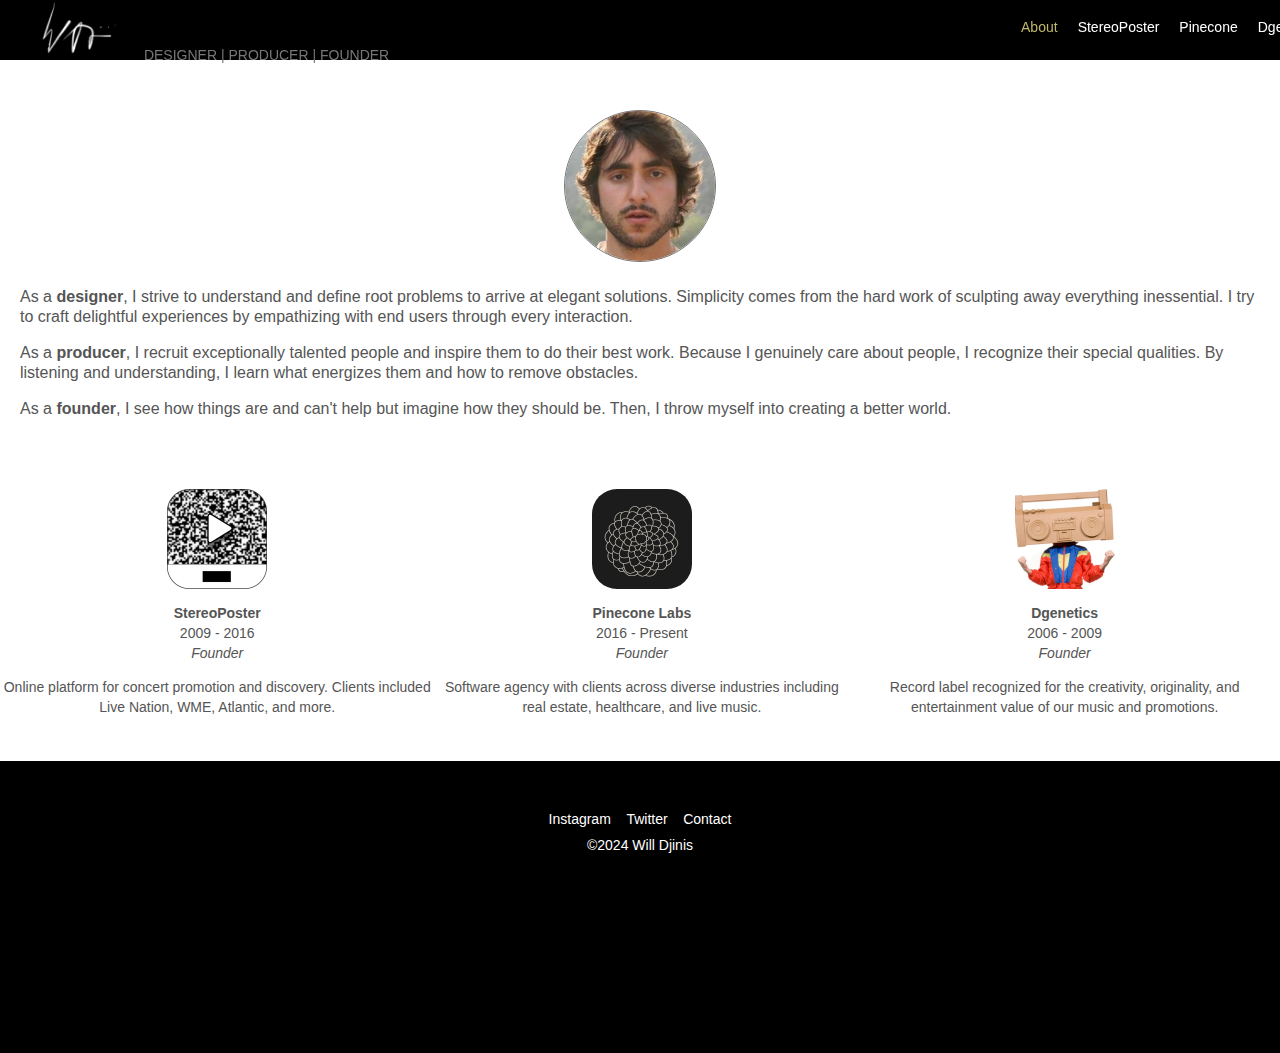
==== index.html @ c5a556ca "fixed the footers" ====
<!DOCTYPE html>
<html>
	
	<head profile="http://www.w3.org/2005/10/profile">
	<!-- Global site tag (gtag.js) - Google Analytics -->
	<script async src="https://www.googletagmanager.com/gtag/js?id=UA-143869602-1"></script>
	<script>
	  window.dataLayer = window.dataLayer || [];
	  function gtag(){dataLayer.push(arguments);}
	  gtag('js', new Date());

	  gtag('config', 'UA-143869602-1');
	</script>
	<link rel="icon" 
	      type="image/png" 
	      href="assets/favicon.png">
	  <!-- Latest compiled and minified CSS -->
	  <link rel="stylesheet" href="https://stackpath.bootstrapcdn.com/bootstrap/4.1.3/css/bootstrap.min.css" integrity="sha384-MCw98/SFnGE8fJT3GXwEOngsV7Zt27NXFoaoApmYm81iuXoPkFOJwJ8ERdknLPMO" crossorigin="anonymous">

    <style>
        .small-nav a, .big-nav a {
            color: white;
        }
    </style>
    
	  <link rel="stylesheet" href="portfolio.css" />
	  <meta name="Description" content="Designer and Producer. Founder of Pinecone Labs, StereoPoster, and Dgenetics Musics. Currently focused on helping accelerate the world’s transition to regenerative agriculture.">
	  <meta name="viewport" content="width=device-width, initial-scale=1.0" />
  	<meta property="og:image" content="http://www.willdjinis.com/assets/will-logo-fb.png" />
	  <title>Will Djinis</title>

	</head>	
	
	<body>
		<nav class="big-nav">
				<a href="index.html" style="letter-spacing:2px; font-style:italic; text-decoration:none;"><img src="assets/will-logo.png" width="80" /></a>
				<span style="position:relative; top:3px">DESIGNER | PRODUCER | FOUNDER</span>
				
				<span style="float:right; position:relative; top:19px"><a href="index.html" style="color:#BDB76B !important">About</a><a href="stereoposter.html">StereoPoster</a><a href="pinecone.html">Pinecone</a><a href="dgenetics.html" style="margin-right:0px">Dgenetics</a></span>
		</nav>	
		
		<nav class="small-nav">
				<div class="tagline"><a href="index.html" style="letter-spacing:2px; font-style:italic; text-decoration:none; margin-right:0px"><img src="assets/will-logo.png" width="80" /></a>
				<div style="margin-bottom: 10px">DESIGNER | PRODUCER | FOUNDER</div>			
				</div>
				
				<div>
					<ul>
						<li><a href="index.html" style="color:#BDB76B !important">About</a></li>
						<li><a href="stereoposter.html">StereoPoster</a></li>
						<li><a href="pinecone.html">Pinecone</a><li>
						<li><a href="dgenetics.html" style="margin-right:0px">Dgenetics</a></li>
					</ul>
				</div>
		</nav>
					
	<div class="container">
		<div class="row justify-content-center">
			<div class="col col-md-10 col-lg-8">
				<div id="bio">
					<img src="assets/will.jpeg" />
					<p>
						As a <b>designer</b>, I strive to understand and define root problems to arrive at elegant solutions. Simplicity comes from the hard work of sculpting away everything inessential. I try to craft delightful experiences by empathizing with end users through every interaction. 
					</p>
					<p>
						As a <b>producer</b>, I recruit exceptionally talented people and inspire them to do their best work. Because I genuinely care about people, I recognize their special qualities. By listening and understanding, I learn what energizes them and how to remove obstacles.
					</p>
					<p>
						As a <b>founder</b>, I see how things are and can&apos;t help but imagine how they should be. Then, I throw myself into creating a better world.
					</p>
				</div>
			</div>
		</div>
		
		<div class="row justify-content-center big-projects">
			<div class="col centered" style="margin-bottom: 30px">
				<a href="stereoposter.html" style="display:block; margin:0px;" class="project_link"><img src="assets/sp_logo.png" width="100" style="display:block; margin:0px auto 5px auto" />
				<p><b>StereoPoster</b><br>2009 - 2016<br><i>Founder</i></p>
				<p>Online platform for concert promotion and discovery. Clients included Live Nation, WME, Atlantic, and more.</p></a>
			</div>
			<div class="col centered" style="margin-bottom: 30px">
				<a href="pinecone.html" style="display:block; margin:0px;" class="project_link"><img src="assets/pinecone.png" width="100" style="display:block; margin:0px auto 5px auto; border-radius: 25px" />
				<p><b>Pinecone Labs</b><br>2016 - Present<br><i>Founder</i></p>
				<p>Software agency with clients across diverse industries including real estate, healthcare, and live music.</p></a>
			</div>
			<div class="col centered" style="margin-bottom: 30px">
				<a href="dgenetics.html" style="display:block; margin:0px;" class="project_link"><img src="assets/dgen.png" width="100" style="display:block; margin:0px auto 5px auto" />
				<p><b>Dgenetics</b><br>2006 - 2009<br><i>Founder</i></p>
				<p>Record label recognized for the creativity, originality, and entertainment value of our music and promotions.</p></a>
			</div>						

		</div>

		<div class="row justify-content-center small-projects">
			<div class="col-12 centered" style="margin-bottom: 0px; border-top: 1px #e1e1e1 solid; padding: 40px 0px 30px 0px">
				<a href="stereoposter.html" style="display:block; margin:0px;" class="project_link"><img src="assets/sp_logo.png" width="100" style="display:block; margin:0px auto 5px auto" />
				<p><b>StereoPoster</b><br>2009 - 2016<br><i>Founder</i></p>
				<p style="margin-left: 20px; margin-right: 20px">Online platform for concert promotion and discovery. Clients included Live Nation, WME, Atlantic, and more.</p></a>
			
			</div>
			<div class="col-12 centered" style="margin-bottom: 0px; border-top: 1px #e1e1e1 solid; padding: 40px 0px 30px 0px">
				<a href="pinecone.html" style="display:block; margin:0px;" class="project_link"><img src="assets/pinecone.png" width="100" style="display:block; margin:0px auto 5px auto; border-radius: 25px" />
				<p><b>Pinecone Labs</b><br>2016 - Present<br><i>Founder</i></p>
				<p style="margin-left: 20px; margin-right: 20px">Software agency with clients across diverse industries including real estate, healthcare, and live music.</p></a>
			</div>
			<hr>
			<div class="col-12 centered" style="margin-bottom: 0px; border-top: 1px #e1e1e1 solid; border-bottom: 1px #e1e1e1 solid; padding: 40px 0px 30px 0px">
				<a href="dgenetics.html" style="display:block; margin:0px;" class="project_link"><img src="assets/dgen.png" width="100" style="display:block; margin:0px auto 5px auto" />
				<p><b>Dgenetics</b><br>2006 - 2009<br><i>Founder</i></p>
				<p style="margin-left: 20px; margin-right: 20px">Record label recognized for the creativity, originality, and entertainment value of our music and promotions.</p></a>
			</div>						

		</div>		
		
	</div>
	
	<footer>
				
        <div style="margin-bottom:10px"><a href="https://instagram.com/dgenetics" target="_blank">Instagram</a>&nbsp;&nbsp;&nbsp;&nbsp;<a href="https://twitter.com/WillDjinis" target="_blank">Twitter</a>&nbsp;&nbsp;&nbsp;&nbsp;<!--<a href="Will_Djinis_CV.pdf" target="_blank">Resum&eacute;</a>&nbsp;&nbsp;&nbsp;&nbsp;--><a href="mailto:will.djinis@gmail.com" target="_blank">Contact</a></div>
<a href="index.html">&copy;2024 Will Djinis</a>
</footer>
	
	
<script src="https://code.jquery.com/jquery-3.3.1.slim.min.js" integrity="sha384-q8i/X+965DzO0rT7abK41JStQIAqVgRVzpbzo5smXKp4YfRvH+8abtTE1Pi6jizo" crossorigin="anonymous"></script>
<script src="https://cdnjs.cloudflare.com/ajax/libs/popper.js/1.14.7/umd/popper.min.js" integrity="sha384-UO2eT0CpHqdSJQ6hJty5KVphtPhzWj9WO1clHTMGa3JDZwrnQq4sF86dIHNDz0W1" crossorigin="anonymous"></script>
<script src="https://stackpath.bootstrapcdn.com/bootstrap/4.3.1/js/bootstrap.min.js" integrity="sha384-JjSmVgyd0p3pXB1rRibZUAYoIIy6OrQ6VrjIEaFf/nJGzIxFDsf4x0xIM+B07jRM" crossorigin="anonymous"></script>
	
<script>
$(document).ready(function(){	
	$(window).scroll(function() {
	  if ($(this).scrollTop() > 100) {
	    $('.tagline').addClass("tagline-hide");
		$('.tagline').removeClass("tagline-show");
	  } else {
	    $('.tagline').removeClass("tagline-hide");
		$('.tagline').addClass("tagline-show");
	  }
	});
});
</script>	
	
	</body>
</html>
---- portfolio.css ----
html {
	background: black;
}

html, body {
    max-width: 100%;
    overscroll-behavior: none;
}

body {
	margin: 0px 0px 0px 0px;
	font-family: "HelveticaNeue-Regular","Helvetica Neue Regular","Helvetica Neue",Helvetica,Arial,sans-serif;
	background: #fff;
	color: #555;
	font-size: 14px;
}

.fa-1x {
font-size: 1.5rem;
}
.navbar-toggler.toggler-example {
cursor: pointer;
}
.dark-blue-text {
color: #0A38F5;
background: white;
}
.dark-pink-text {
color: #AC003A;
}
.dark-amber-text {
color: #ff6f00;
}
.dark-teal-text {
color: #004d40;
}

header {
	margin: 50px 0px;
}

footer {
	text-align: center;
	color: white;
	background: black;
	width: 100%;
	padding: 50px 0px 0px 0px;
	margin: 0px 0px 200px 0px;
}

footer a {
	font-weight: normal;
	margin: 0px !important;	
}

nav {
	background: black;
	padding: 0px 0px 0px 0px;
	position: fixed;
	top: 0px;
	width: 100%;
	z-index: 100;
	color: #777;
	//filter: drop-shadow(0px 2px 5px #222);
}

nav a, footer a {
	color: white !important;
	transition: color .2s;
	font-weight: normal;
}

nav a:hover, footer a:hover {
	color: #BDB76B !important;
	transition: color .2s;
}

a.project_link:hover {
	color: #BDB76B !important;
	transition: color .2s;
}

a.project_link {
	color: #555 !important;
	transition: color .5s;
}

nav a:link, a:visited, nav a:active, footer a:visited, footer a:active {
	color: white;
}

.tagline {
	height: 85px;
	padding-top: 5px;
	overflow-y: hidden;
	transition: height: 1s;
}

.tagline-hide {
	transition: height .5s;
	height: 0px !important;
	margin-bottom: 10px;
}
.tagline-show {
	transition: height .2s;
	height: 85px !important;
	margin-bottom: 0px;
}

a {
	margin-right: 20px;
	text-decoration: none;
	//display: block;
	color: #555;
	transition: color .2s;
}

a:hover {
	color: #BDB76B;
	text-decoration: none;
	transition: color .2s;
	font-weight: normal;
}

a.project_link {
	font-weight: normal;
}

.container {
	padding-top: 100px;
}

h1 {
	text-align: left;
}

h2 {
}

h3 {
	font-size: 14px;
	text-transform: uppercase;
}

div#bio {
	font-size: 16px;
	margin: 10px 0px 70px 0px;
	padding: 0px 20px;
}

#bio img {
	width: 150px;
	height: 150px;
	border-radius: 76px;
	border: 1px solid #777;
	display: block;
	margin: 0px auto 25px auto;
}

p {
	line-height: 20px;
}

ul {
	padding-left:15px;
}

li {
	margin-bottom: 10px;
}


.big-nav {
	padding-right: 40px;
	padding-left: 40px;
}

#portrait {
	border-radius: 64px;
	border: 2px solid #777;
	margin: 20px auto;
	display: block;
}

.centered {
	text-align: center;
}

/* Custom, iPhone Retina */ 
@media only screen and (min-width : 320px) {
	.section {
		padding-left:15px;
	}

	nav.big-nav {
		display:none;
	}
	
	nav.small-nav {
		//display:block;
		//text-align: center;
	}
	
	.container {
		padding-top: 150px;
	}	
	
	.big-prototype {
		display: none;
	}
	
	.small-prototype {
		display: block;
	}
	
	.big-projects {
		display: none;
	}
	
	.small-projects {
		display: flex;
		margin-bottom: 0px;
	}
	
	h1 {
		font-size:14px;
		font-weight: 900;
	}
	
	h2 {
		font-size: 26px;
	}

	div#bio {
		margin-bottom: 40px;
	}		

}

/* Small Devices, Phones */ 
@media only screen and (min-width: 576px) {
	.section {
		padding-left:15px;
	}
	
	nav.big-nav {
		//display:block;
	}
	
	nav.small-nav {
		//display:block;
	}
	
	.big-prototype {
		display: block;
	}
	
	.small-prototype {
		display: none;
	}

	.big-projects {
		display: flex;
	}
	
	.small-projects {
		display: none;
	}	
}


/* Medium Devices, Tablets */
@media only screen and (min-width : 768px) {
	.section {
		padding-left:40px;
		position: relative;
		left: 0px;
	}
	nav.big-nav {
		display:block;
	}
	
	nav.small-nav {
		display:none;
	}
	
	.container {
		padding-top: 100px;
	}	
	
	h1 {
		font-size:20px;
	}
	
	h2 {
		font-size: 32px;
	}
	
	div#bio {
		margin-bottom: 70px;
	}	
}

/* Large Devices, Desktops */
@media only screen and (min-width : 992px) {
	.section {
		padding-left:40px;
		position: relative;
		left: 0px;
	}
	nav.big-nav {
		//display:none;
	}
}

/* Extra Large Devices, Wide Screens */
@media only screen and (min-width : 1200px) {
	.section {
		padding-left:40px;
		position: relative;
		left: 0px;
	}
	nav.big-nav {
		//display:none;
	}
}


.fa-1x {
font-size: 1.5rem;
}
.navbar-toggler.toggler-example {
cursor: pointer;
}

HTML
CSS
JavaScript
/* Icon 1 */

.animated-icon1, .animated-icon2, .animated-icon3 {
width: 30px;
height: 20px;
position: relative;
margin: 0px;
-webkit-transform: rotate(0deg);
-moz-transform: rotate(0deg);
-o-transform: rotate(0deg);
transform: rotate(0deg);
-webkit-transition: .5s ease-in-out;
-moz-transition: .5s ease-in-out;
-o-transition: .5s ease-in-out;
transition: .5s ease-in-out;
cursor: pointer;
}

.animated-icon1 span, .animated-icon2 span, .animated-icon3 span {
display: block;
position: absolute;
height: 2px;
width: 100%;
border-radius: 9px;
opacity: 1;
left: 0;
-webkit-transform: rotate(0deg);
-moz-transform: rotate(0deg);
-o-transform: rotate(0deg);
transform: rotate(0deg);
-webkit-transition: .25s ease-in-out;
-moz-transition: .25s ease-in-out;
-o-transition: .25s ease-in-out;
transition: .25s ease-in-out;
}

.animated-icon1 span {
background: #e65100;
}

.animated-icon2 span {
background: #e3f2fd;
}

.animated-icon3 span {
background: #f3e5f5;
}

.animated-icon1 span:nth-child(1) {
top: 0px;
}

.animated-icon1 span:nth-child(2) {
top: 10px;
}

.animated-icon1 span:nth-child(3) {
top: 20px;
}

.animated-icon1.open span:nth-child(1) {
top: 11px;
-webkit-transform: rotate(135deg);
-moz-transform: rotate(135deg);
-o-transform: rotate(135deg);
transform: rotate(135deg);
}

.animated-icon1.open span:nth-child(2) {
opacity: 0;
left: -60px;
}

.animated-icon1.open span:nth-child(3) {
top: 11px;
-webkit-transform: rotate(-135deg);
-moz-transform: rotate(-135deg);
-o-transform: rotate(-135deg);
transform: rotate(-135deg);
}

/* Icon 3*/

.animated-icon2 span:nth-child(1) {
top: 0px;
}

.animated-icon2 span:nth-child(2), .animated-icon2 span:nth-child(3) {
top: 8px;
}

.animated-icon2 span:nth-child(4) {
top: 16px;
}

.animated-icon2.open span:nth-child(1) {
top: 11px;
width: 0%;
left: 50%;
}

.animated-icon2.open span:nth-child(2) {
-webkit-transform: rotate(45deg);
-moz-transform: rotate(45deg);
-o-transform: rotate(45deg);
transform: rotate(45deg);
}

.animated-icon2.open span:nth-child(3) {
-webkit-transform: rotate(-45deg);
-moz-transform: rotate(-45deg);
-o-transform: rotate(-45deg);
transform: rotate(-45deg);
}

.animated-icon2.open span:nth-child(4) {
top: 11px;
width: 0%;
left: 50%;
}

/* Icon 4 */

.animated-icon3 span:nth-child(1) {
top: 0px;
-webkit-transform-origin: left center;
-moz-transform-origin: left center;
-o-transform-origin: left center;
transform-origin: left center;
}

.animated-icon3 span:nth-child(2) {
top: 10px;
-webkit-transform-origin: left center;
-moz-transform-origin: left center;
-o-transform-origin: left center;
transform-origin: left center;
}

.animated-icon3 span:nth-child(3) {
top: 20px;
-webkit-transform-origin: left center;
-moz-transform-origin: left center;
-o-transform-origin: left center;
transform-origin: left center;
}

.animated-icon3.open span:nth-child(1) {
-webkit-transform: rotate(45deg);
-moz-transform: rotate(45deg);
-o-transform: rotate(45deg);
transform: rotate(45deg);
top: 0px;
left: 8px;
}

.animated-icon3.open span:nth-child(2) {
width: 0%;
opacity: 0;
}

.animated-icon3.open span:nth-child(3) {
-webkit-transform: rotate(-45deg);
-moz-transform: rotate(-45deg);
-o-transform: rotate(-45deg);
transform: rotate(-45deg);
top: 21px;
left: 8px;
}
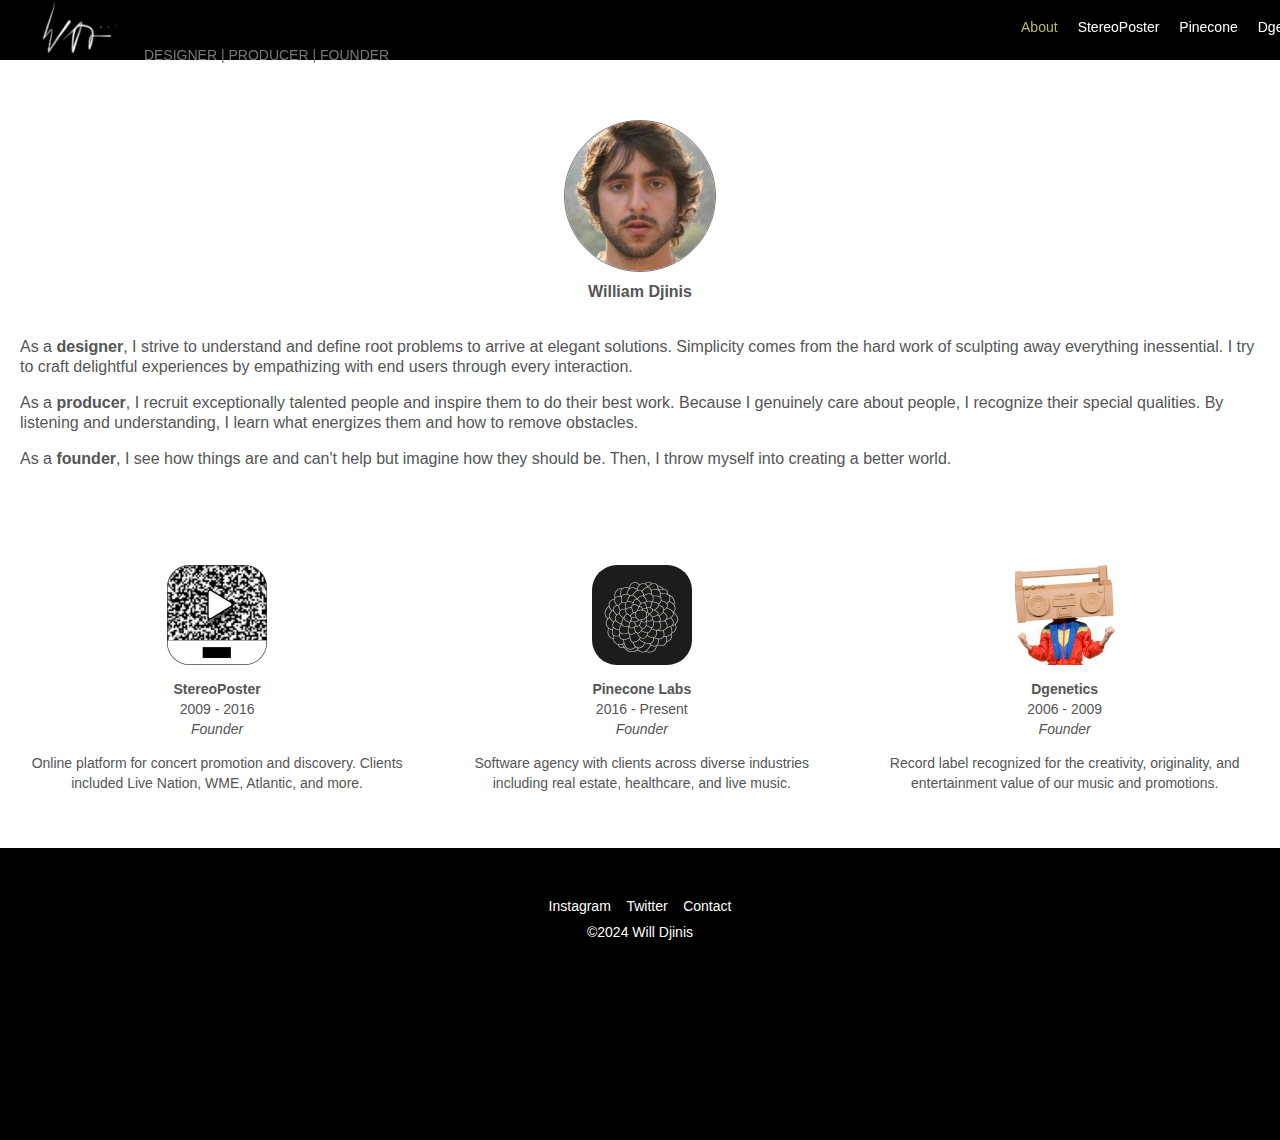
==== commit 660872d8: "fixed mobile nav" ====
--- a/index.html
+++ b/index.html
@@ -58,7 +58,11 @@
 		<div class="row justify-content-center">
 			<div class="col col-md-10 col-lg-8">
 				<div id="bio">
-					<img src="assets/will.jpeg" />
+					<div style="text-align: center; position:relative; top:-20px;">
+					<img src="assets/will.jpeg" style="display:block; margin-bottom:0px" />
+			
+					<h1 style="text-align: center; font-size:16px">William Djinis</h1>
+					</div>
 					<p>
 						As a <b>designer</b>, I strive to understand and define root problems to arrive at elegant solutions. Simplicity comes from the hard work of sculpting away everything inessential. I try to craft delightful experiences by empathizing with end users through every interaction. 
 					</p>
--- a/portfolio.css
+++ b/portfolio.css
@@ -33,10 +33,6 @@
 }
 .dark-teal-text {
 color: #004d40;
-}
-
-header {
-	margin: 50px 0px;
 }
 
 footer {
@@ -75,14 +71,33 @@
 	transition: color .2s;
 }
 
+nav ul {
+	padding-left: 0px;
+	margin: 10px 0px 0px 0px;
+}
+
+nav ul li {
+	list-style-type: none;
+	display: inline-block;
+}
+
+nav.small-nav {
+	text-align: center;
+}
+
+
 a.project_link:hover {
 	color: #BDB76B !important;
-	transition: color .2s;
+	transition: all .2s;
+	border: 1px solid #BDB76B;
 }
 
 a.project_link {
 	color: #555 !important;
 	transition: color .5s;
+	border: 1px solid white;
+	border-radius: 10px;
+	padding: 25px 10px 10px 10px;
 }
 
 nav a:link, a:visited, nav a:active, footer a:visited, footer a:active {
@@ -93,7 +108,7 @@
 	height: 85px;
 	padding-top: 5px;
 	overflow-y: hidden;
-	transition: height: 1s;
+	transition: height 1s;
 }
 
 .tagline-hide {
@@ -127,8 +142,8 @@
 }
 
 .container {
-	padding-top: 100px;
-}
+	padding-top: 200px;
+}	
 
 h1 {
 	text-align: left;
@@ -202,7 +217,7 @@
 	}
 	
 	.container {
-		padding-top: 150px;
+		padding-top: 200px;
 	}	
 	
 	.big-prototype {
@@ -285,7 +300,7 @@
 	}
 	
 	.container {
-		padding-top: 100px;
+		padding-top: 130px;
 	}	
 	
 	h1 {
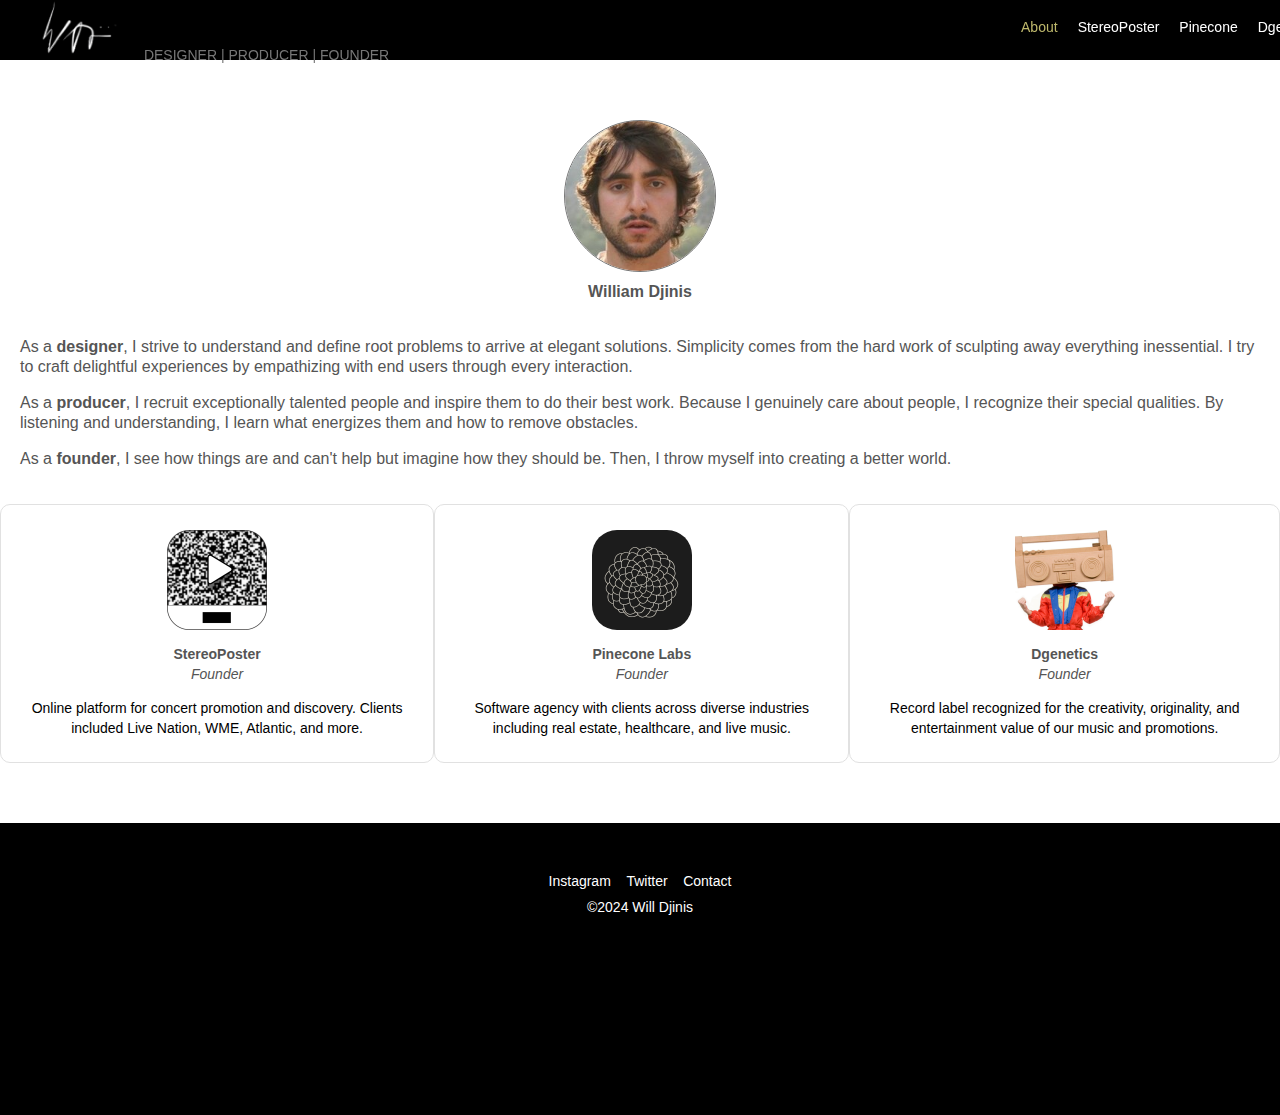
==== commit 9ca020ed: "stuff" ====
--- a/index.html
+++ b/index.html
@@ -79,18 +79,18 @@
 		<div class="row justify-content-center big-projects">
 			<div class="col centered" style="margin-bottom: 30px">
 				<a href="stereoposter.html" style="display:block; margin:0px;" class="project_link"><img src="assets/sp_logo.png" width="100" style="display:block; margin:0px auto 5px auto" />
-				<p><b>StereoPoster</b><br>2009 - 2016<br><i>Founder</i></p>
-				<p>Online platform for concert promotion and discovery. Clients included Live Nation, WME, Atlantic, and more.</p></a>
+				<p><b>StereoPoster</b><br><!--2009 - 2016<br>--><i>Founder</i></p>
+				<p style="color:#000 !important;">Online platform for concert promotion and discovery. Clients included Live Nation, WME, Atlantic, and more.</p></a>
 			</div>
 			<div class="col centered" style="margin-bottom: 30px">
 				<a href="pinecone.html" style="display:block; margin:0px;" class="project_link"><img src="assets/pinecone.png" width="100" style="display:block; margin:0px auto 5px auto; border-radius: 25px" />
-				<p><b>Pinecone Labs</b><br>2016 - Present<br><i>Founder</i></p>
-				<p>Software agency with clients across diverse industries including real estate, healthcare, and live music.</p></a>
+				<p><b>Pinecone Labs</b><br><!--2016 - Present<br>--><i>Founder</i></p>
+				<p style="color:#000 !important;">Software agency with clients across diverse industries including real estate, healthcare, and live music.</p></a>
 			</div>
 			<div class="col centered" style="margin-bottom: 30px">
 				<a href="dgenetics.html" style="display:block; margin:0px;" class="project_link"><img src="assets/dgen.png" width="100" style="display:block; margin:0px auto 5px auto" />
-				<p><b>Dgenetics</b><br>2006 - 2009<br><i>Founder</i></p>
-				<p>Record label recognized for the creativity, originality, and entertainment value of our music and promotions.</p></a>
+				<p><b>Dgenetics</b><br><!--2006 - 2009<br>--><i>Founder</i></p>
+				<p style="color:#000 !important;">Record label recognized for the creativity, originality, and entertainment value of our music and promotions.</p></a>
 			</div>						
 
 		</div>
--- a/portfolio.css
+++ b/portfolio.css
@@ -86,7 +86,7 @@
 }
 
 
-a.project_link:hover {
+.big-projects .project_link:hover {
 	color: #BDB76B !important;
 	transition: all .2s;
 	border: 1px solid #BDB76B;
@@ -95,7 +95,7 @@
 a.project_link {
 	color: #555 !important;
 	transition: color .5s;
-	border: 1px solid white;
+	border: 1px solid #e1e1e1;
 	border-radius: 10px;
 	padding: 25px 10px 10px 10px;
 }
@@ -143,6 +143,7 @@
 
 .container {
 	padding-top: 200px;
+	padding-bottom: 30px;
 }	
 
 h1 {
@@ -159,7 +160,7 @@
 
 div#bio {
 	font-size: 16px;
-	margin: 10px 0px 70px 0px;
+	margin: 10px 0px 35px 0px;
 	padding: 0px 20px;
 }
 
@@ -244,11 +245,7 @@
 	
 	h2 {
 		font-size: 26px;
-	}
-
-	div#bio {
-		margin-bottom: 40px;
-	}		
+	}	
 
 }
 
@@ -311,9 +308,7 @@
 		font-size: 32px;
 	}
 	
-	div#bio {
-		margin-bottom: 70px;
-	}	
+
 }
 
 /* Large Devices, Desktops */
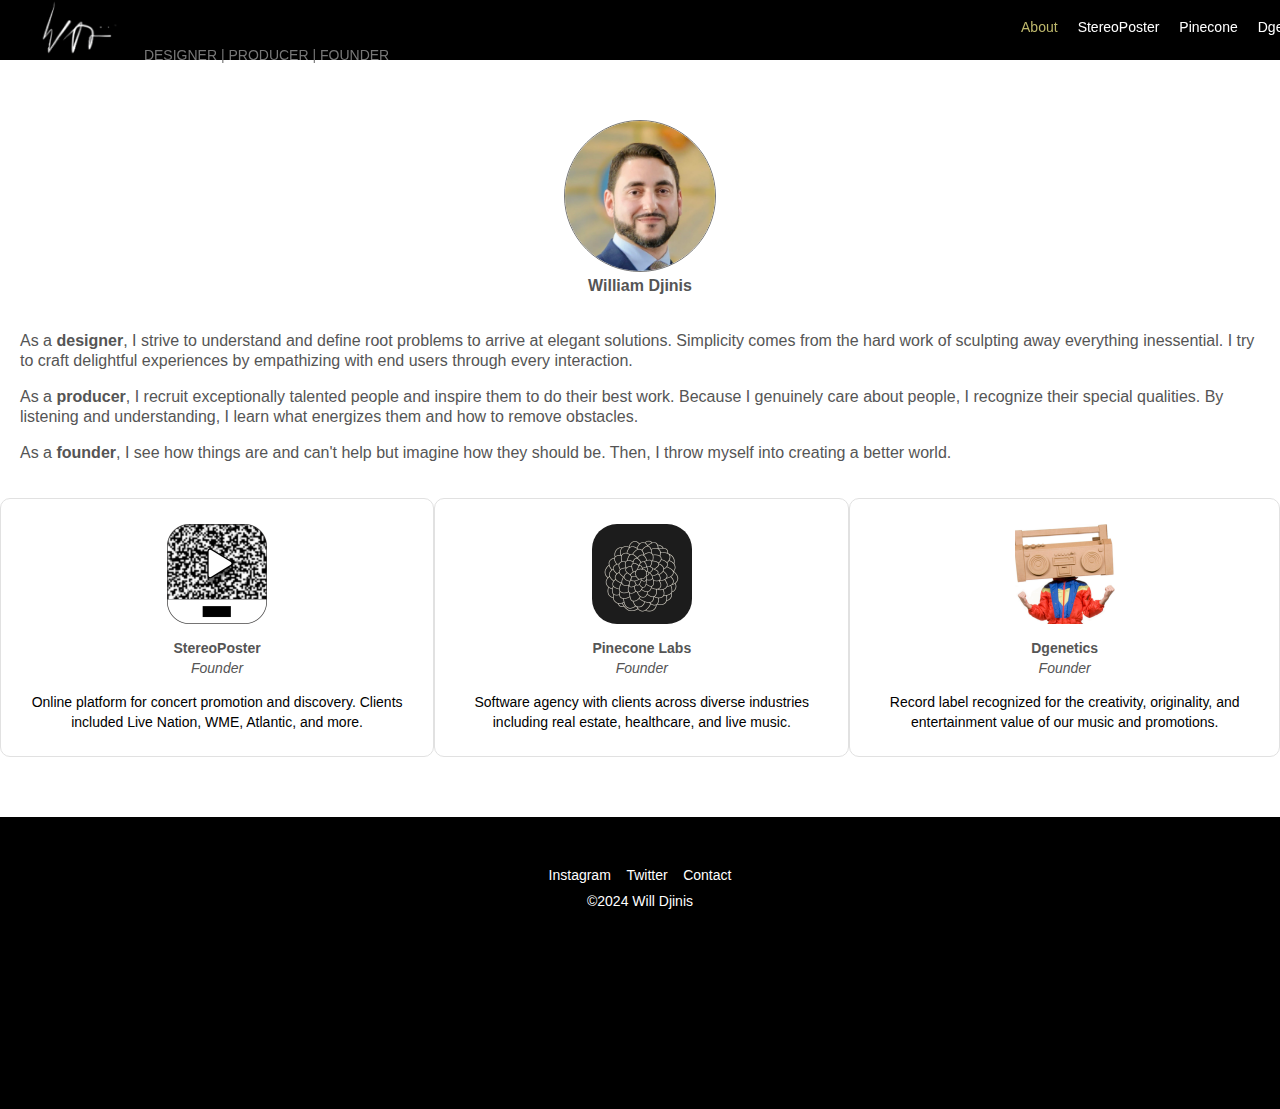
==== commit 1616b4de: "added a stereoposter mockup" ====
--- a/index.html
+++ b/index.html
@@ -59,9 +59,9 @@
 			<div class="col col-md-10 col-lg-8">
 				<div id="bio">
 					<div style="text-align: center; position:relative; top:-20px;">
-					<img src="assets/will.jpeg" style="display:block; margin-bottom:0px" />
+					<img src="assets/will.jpg" style="display:block; margin-bottom:0px" />
 			
-					<h1 style="text-align: center; font-size:16px">William Djinis</h1>
+					<h1 style="text-align: center; font-size:16px; margin-top:5px;">William Djinis</h1>
 					</div>
 					<p>
 						As a <b>designer</b>, I strive to understand and define root problems to arrive at elegant solutions. Simplicity comes from the hard work of sculpting away everything inessential. I try to craft delightful experiences by empathizing with end users through every interaction. 
--- a/portfolio.css
+++ b/portfolio.css
@@ -86,18 +86,27 @@
 }
 
 
-.big-projects .project_link:hover {
+.project_link:hover {
 	color: #BDB76B !important;
 	transition: all .2s;
 	border: 1px solid #BDB76B;
 }
 
-a.project_link {
+.project_link {
 	color: #555 !important;
 	transition: color .5s;
 	border: 1px solid #e1e1e1;
 	border-radius: 10px;
 	padding: 25px 10px 10px 10px;
+}
+
+.small-projects .project_link {
+	border: none;
+}
+
+.small-projects .project_link:hover {
+	color: #BDB76B !important;
+	transition: all .2s;
 }
 
 nav a:link, a:visited, nav a:active, footer a:visited, footer a:active {
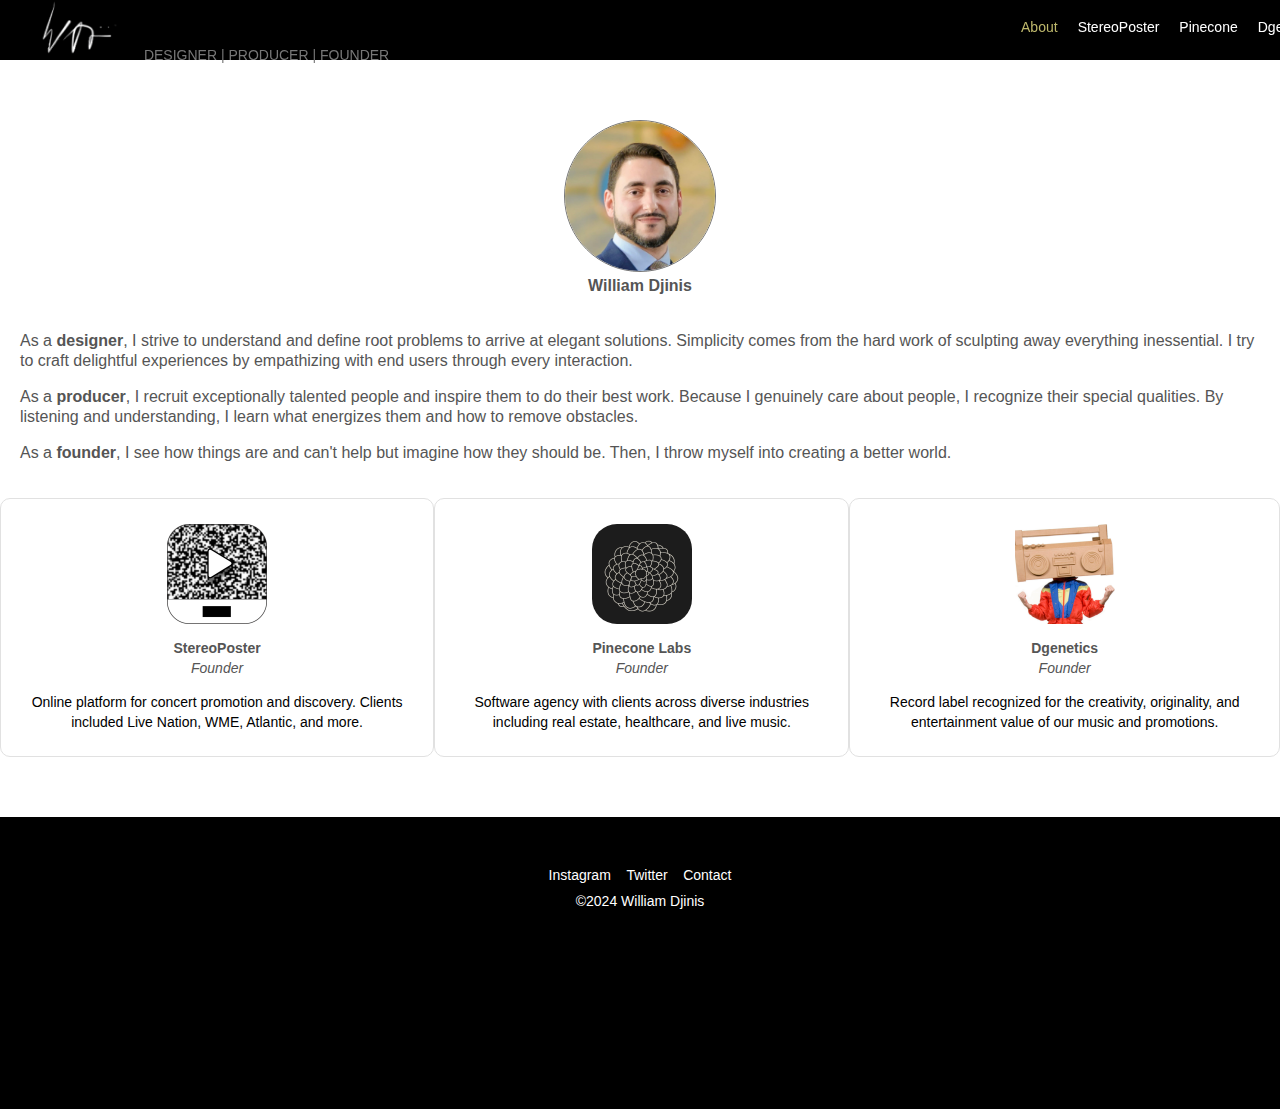
==== commit b0ef2d0e: "now?" ====
--- a/index.html
+++ b/index.html
@@ -98,19 +98,19 @@
 		<div class="row justify-content-center small-projects">
 			<div class="col-12 centered" style="margin-bottom: 0px; border-top: 1px #e1e1e1 solid; padding: 40px 0px 30px 0px">
 				<a href="stereoposter.html" style="display:block; margin:0px;" class="project_link"><img src="assets/sp_logo.png" width="100" style="display:block; margin:0px auto 5px auto" />
-				<p><b>StereoPoster</b><br>2009 - 2016<br><i>Founder</i></p>
+				<p><b>StereoPoster</b><br><!--2009 - 2016<br>--><i>Founder</i></p>
 				<p style="margin-left: 20px; margin-right: 20px">Online platform for concert promotion and discovery. Clients included Live Nation, WME, Atlantic, and more.</p></a>
 			
 			</div>
 			<div class="col-12 centered" style="margin-bottom: 0px; border-top: 1px #e1e1e1 solid; padding: 40px 0px 30px 0px">
 				<a href="pinecone.html" style="display:block; margin:0px;" class="project_link"><img src="assets/pinecone.png" width="100" style="display:block; margin:0px auto 5px auto; border-radius: 25px" />
-				<p><b>Pinecone Labs</b><br>2016 - Present<br><i>Founder</i></p>
+				<p><b>Pinecone Labs</b><br><!--2016 - Present<br>--><i>Founder</i></p>
 				<p style="margin-left: 20px; margin-right: 20px">Software agency with clients across diverse industries including real estate, healthcare, and live music.</p></a>
 			</div>
 			<hr>
-			<div class="col-12 centered" style="margin-bottom: 0px; border-top: 1px #e1e1e1 solid; border-bottom: 1px #e1e1e1 solid; padding: 40px 0px 30px 0px">
+			<div class="col-12 centered" style="margin-bottom: 0px; border-top: 1px #e1e1e1 solid; border-bottom: 0px #e1e1e1 solid; padding: 40px 0px 0px 0px">
 				<a href="dgenetics.html" style="display:block; margin:0px;" class="project_link"><img src="assets/dgen.png" width="100" style="display:block; margin:0px auto 5px auto" />
-				<p><b>Dgenetics</b><br>2006 - 2009<br><i>Founder</i></p>
+				<p><b>Dgenetics</b><br><!--2006 - 2009<br>--><i>Founder</i></p>
 				<p style="margin-left: 20px; margin-right: 20px">Record label recognized for the creativity, originality, and entertainment value of our music and promotions.</p></a>
 			</div>						
 
@@ -121,7 +121,7 @@
 	<footer>
 				
         <div style="margin-bottom:10px"><a href="https://instagram.com/dgenetics" target="_blank">Instagram</a>&nbsp;&nbsp;&nbsp;&nbsp;<a href="https://twitter.com/WillDjinis" target="_blank">Twitter</a>&nbsp;&nbsp;&nbsp;&nbsp;<!--<a href="Will_Djinis_CV.pdf" target="_blank">Resum&eacute;</a>&nbsp;&nbsp;&nbsp;&nbsp;--><a href="mailto:will.djinis@gmail.com" target="_blank">Contact</a></div>
-<a href="index.html">&copy;2024 Will Djinis</a>
+<a href="index.html">&copy;2024 William Djinis</a>
 </footer>
 	
 	
